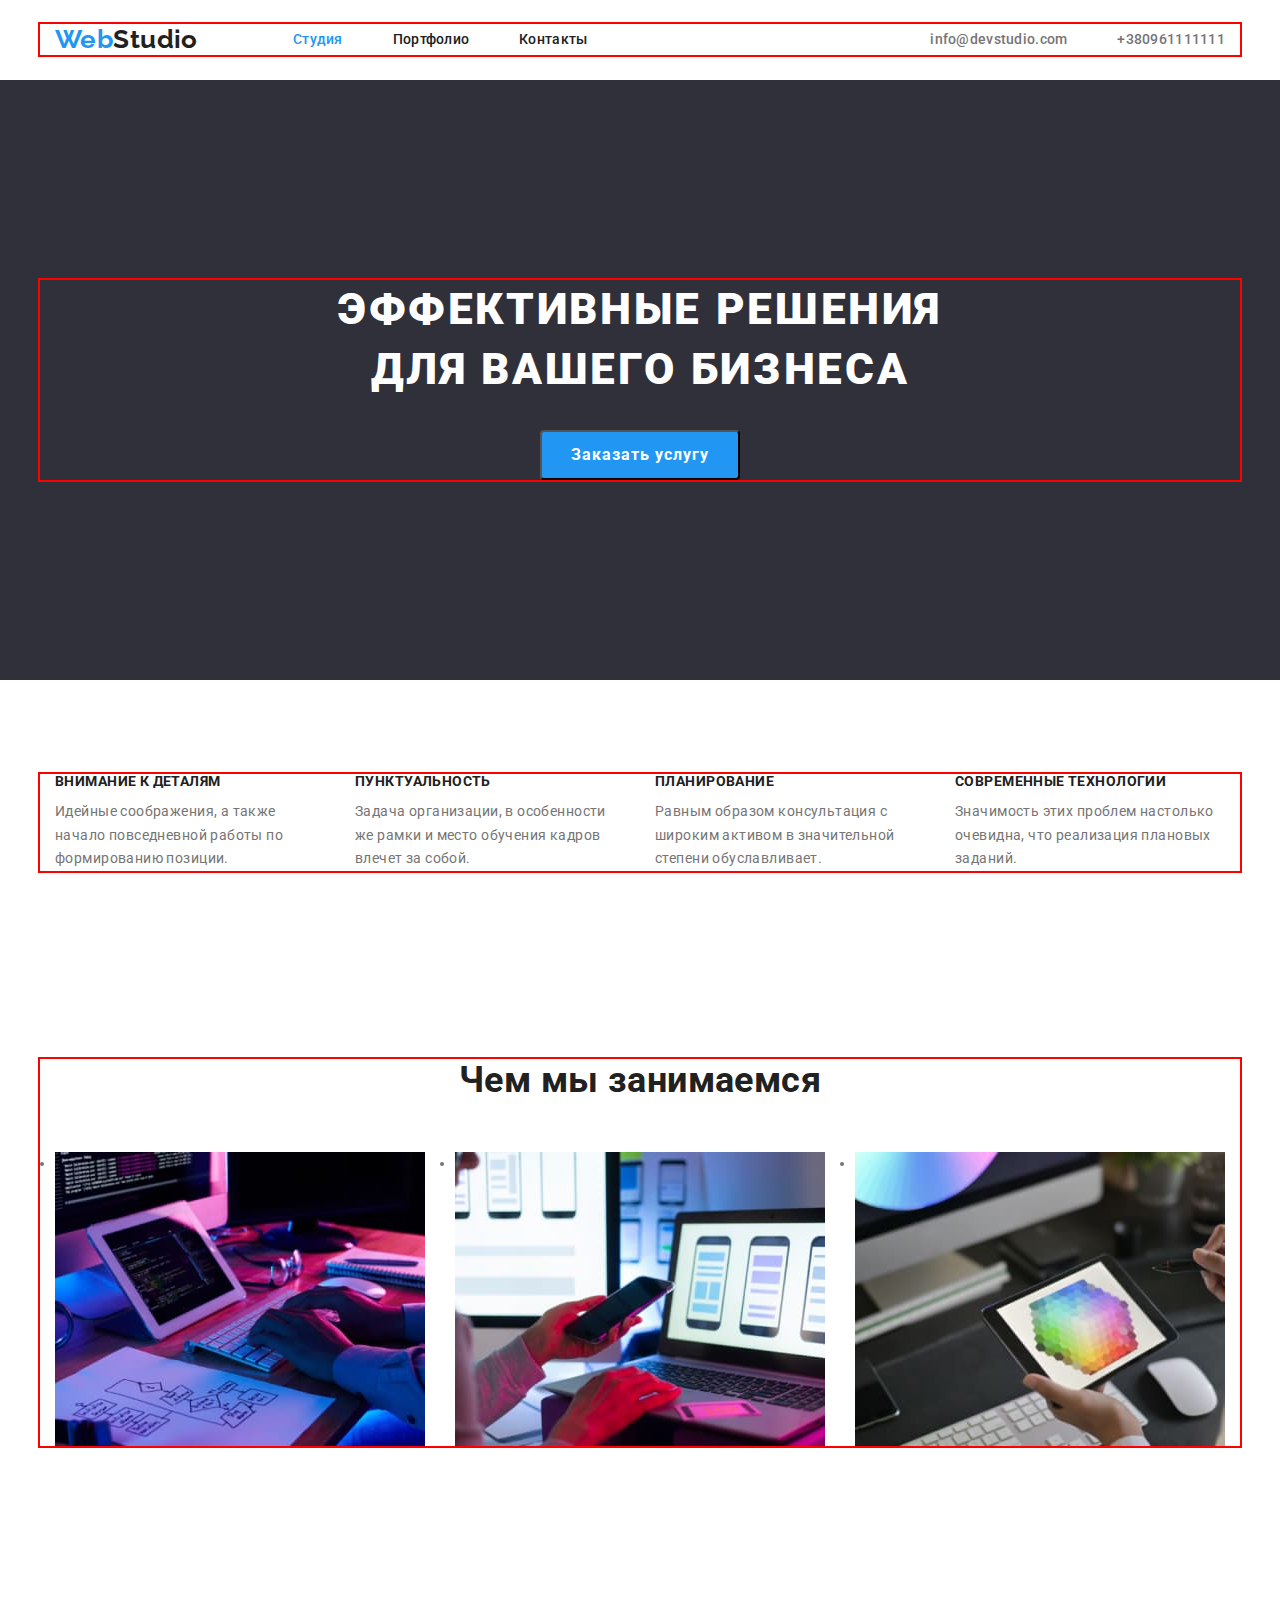
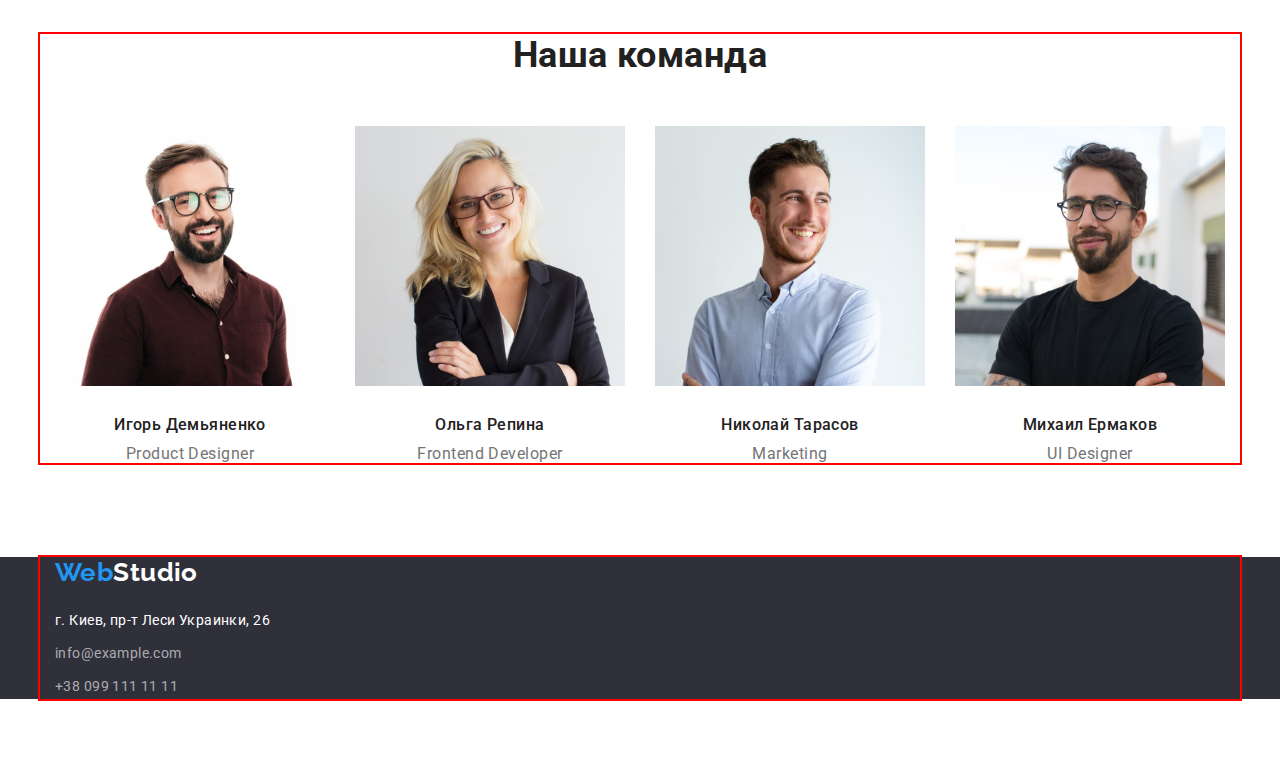
==== index.html @ fa4daae7 "mod4" ====
<!DOCTYPE html>
<html lang="ru">
<head>
    <meta charset="UTF-8">
    <meta http-equiv="X-UA-Compatible" content="IE=edge">
    <meta name="viewport" content="width=device-width, initial-scale=1.0">
    <title>Home</title>
    <link rel="preconnect" href="https://fonts.googleapis.com">
    <link rel="preconnect" href="https://fonts.gstatic.com" crossorigin>
    <link href="https://fonts.googleapis.com/css2?family=Raleway:wght@700&family=Roboto:wght@400;500;700;900&display=swap" rel="stylesheet">
    <link rel="stylesheet" href="https://cdnjs.cloudflare.com/ajax/libs/modern-normalize/1.1.0/modern-normalize.min.css">
    <link rel="stylesheet" href="./css/reset.css">
    <link rel="stylesheet" href="./css/styles.css">
</head>
<body>

<!-- Шапка --> 
<header class="header">
    <div class="container header-container">
        <nav class="header-nav">
            <a class="logo-href" href="/"><span class="accent">Web</span><span class="logo">Studio</span></a>
                <ul class="site-nav list">
                    <li class="header-item"><a href="./index.html" class="link current">Студия</a></li>
                    <li class="header-item"><a href="./portfolio.html" class="link">Портфолио</a></li>
                    <li class="header-item"><a href="Контакты" class="link">Контакты</a></li>
                </ul>
        </nav>
        <ul class="auth-nav list">
            <li><a href="info@devstudio.com" class="link current">info@devstudio.com</a></li>
            <li class="telephone"><a href="+380961111111" class="link">+380961111111</a></li>
        </ul>
    </div>
</header>

<main>
<!-- Герой -->
    <section class="hero-works">
        <div class="container">
            <h1 class="hero-title">Эффективные решения для вашего бизнеса</h1>
            <button type="button" class="button primary">Заказать услугу</button>
        </div>
    </section>

<!-- Преимущества -->
<section class="section">
    <div class="container">
        <ul class="feature-list">
            <li class="feature-item">
                <h3 class="title">Внимание к деталям</h3>
                    <p class="feature-text">Идейные соображения, а также начало повседневной работы по формированию позиции.</p>
            </li> 
            <li class="feature-item">
                <h3 class="title"> Пунктуальность</h3>
                <p class="feature-text">Задача организации, в особенности же рамки и место обучения кадров влечет за собой.</p>
            </li> 
            <li class="feature-item">
                <h3 class="title"> Планирование</h3>
                <p class="feature-text">Равным образом консультация с широким активом в значительной степени обуславливает.</p>
            </li> 
            <li class="feature-item">
                <h3 class="title"> Современные технологии</h3 >
                <p class="feature-text">Значимость этих проблем настолько очевидна, что реализация плановых заданий.</p>
            </li>         
        </ul>
    </div>
</section>

<!-- Примеры -->
<section class="section examples">
    <div class="container">
        <h2 class="section-title">Чем мы занимаемся</h2>
            <ul class="examples-list">
                <li class="examples-item"><img src="./images/1.jpg" alt="на столе лежит клавиатура,на которой две руки набирают код в программе перед планшетом и монитором" width="370"></li>
                <li class="examples-item"><img src="./images/2.jpg" alt="в левой руке телефон, а правая лежит на ноутбуке с изображениями трех телефонов, который стоит на столе" width="370"></li>
                <li class="examples-item"><img src="./images/3.jpg" alt="в левой руке планшет с изображением, а в правой руке стилус на фоне: мышки, клавиатуры,телефона и монитора, которые находятся на столе" width="370"></li>
            </ul>
    </div>
</section>

<!-- Руководители -->
<section class="section leaders">
    <div class="container">
        <h2 class="section-title leaders">Наша команда</h2>
            <ul class="leaders-list list">
                <li class="leaders-item">
                    <img src="./images/4.jpg" alt="фото дизайнера продукта" width="270">
                    <h3 class="section-partition">Игорь Демьяненко</h3>
                    <p class="text">Product Designer</p>
                </li>
                <li class="leaders-item">
                    <img src="./images/5.jpg" alt="фото фронтенд разработчика" width="270">
                    <h3 class="section-partition">Ольга Репина</h3>
                    <p class="text">Frontend Developer</p>
                </li>
                <li class="leaders-item">
                    <img src="./images/6.jpg" alt="фото специалиста по маркетингу" width="270">
                    <h3 class="section-partition">Николай Тарасов</h3>
                    <p class="text">Marketing</p>
                </li>
                <li class="leaders-item">
                    <img src="./images/7.jpg" alt="фото дизайнера интерфейсов" width="270">
                    <h3 class="section-partition">Михаил Ермаков</h3>
                    <p class="text">UI Designer</p>
                </li>
            </ul>
    </div>
</section>
</main>

<!-- Футер -->
<footer class="footer-works">
    <div class="container logo-new">
        <a class="logo-href" href="/"><span class="accent">Web</span><span class="logo">Studio</span> </a>
            <address>
                <ul class="footer-local list">
                    <li class="footer-item">
                        <a href="г.Киев,пр-тЛесиУкраинки,26 " class="link actual">г. Киев, пр-т Леси Украинки, 26 <br/></a>
                    </li>
                    <li class="footer-item">
                        <a href="info@example.com" class="link">info@example.com</a>
                    </li>
                    <li class="footer-item">
                        <a href="+380991111111" class="link">+38 099 111 11 11</a>
                    </li>
                </ul>
            </address>
    </div>
</footer>    
</body>
</html>
---- css/styles.css ----
/* цвет основного текста #212121 */
/* вторичный цвет текста #757575 */
/* акцент #2196F3 */
/* адресс в футере rgba(255, 255, 255, 0.6) */
/* вторичный цвет фона вторичный цвет фона */
/* цвет фона руководителей #F5F4FA */

:root {
  --primary-text-color: #757575;
  --title-text-color: #212121;
  --accent-color: #2196f3;
  --primary-white-color: #ffffff;
  --footer-adress-color: rgba(255, 255, 255, 0.6);
  --base-margin: 30px;
}

/* Стили для index */
body {
  background: var(--primary-white-color);
  color: var(--primary-text-color);
  font-family: Roboto, sans-serif;
  letter-spacing: 0.03em;
  font-size: 14px;
  line-height: 1.71;
}

.container {
  width: 1200px;
  padding-left: 15px;
  padding-right: 15px;
  margin: 0 auto;
  outline: 2px solid red;
}

.list {
  list-style: none;
}

/* шапка */

.header {
  padding-top: 24px;
  padding-bottom: 25px;
}

.accent {
  color: var(--accent-color);
  font-family: Raleway, sans-serif;
  font-weight: 700;
  font-size: 26px;
  line-height: 1.19;
}

.logo {
  color: var(--title-text-color);
  font-family: Raleway, sans-serif;
  font-weight: 700;
  font-size: 26px;
  line-height: 1.19;
}

.logo-href {
  text-decoration: none;
  width: 145px;
  height: 31px;
  margin-right: 93px;
}

/* site nav */
.site-nav .link {
  color: var(--title-text-color);
  letter-spacing: 0.02em;
  font-weight: 500;
  font-size: 14px;
  line-height: 1.14;
  text-decoration: none;
  padding-top: 32px;
  padding-bottom: 32px;
}

.auth-nav .link {
  color: var(--primary-text-color);
  letter-spacing: 0.02em;
  font-weight: 500;
  font-size: 14px;
  line-height: 1.14;
  text-decoration: none;
  padding-top: 32px;
  padding-bottom: 32px;
}

.site-nav .link:hover,
.site-nav .link:focus {
  color: var(--accent-color);
}

.site-nav .link.current {
  color: var(--accent-color);
}

.auth-nav .link:hover,
.auth-nav .link:focus {
  color: var(--accent-color);
}

/* Hero */

.hero-works {
  background-color: #2f303a;
  padding-top: 200px;
  padding-bottom: 200px;
  margin: 0 auto;
  text-align: center;
}

.hero-title {
  color: var(--primary-white-color);
  letter-spacing: 0.06em;
  font-weight: 900;
  font-size: 44px;
  line-height: 1.36;
  text-align: center;
  text-transform: uppercase;
  width: 696px;
  margin: 0 auto;
  margin-bottom: var(--base-margin);
}

/* Section */

.section {
  padding: 94px 0;
}

.section .examples {
  padding: 94px 0;
}

.section-title {
  color: var(--title-text-color);
  font-weight: 700;
  font-size: 36px;
  line-height: 1.17;
  text-align: center;
  width: 376px;
  margin: 0 auto;
  margin-bottom: 50px;
}

.section-title.leaders {
  width: 264px;
  margin: 0 auto;
  margin-bottom: 50px;
}

.section-partition {
  color: var(--title-text-color);
  font-weight: 500;
  font-size: 16px;
  line-height: 1.18;
  margin-bottom: 10px;
  margin-top: 30px;
  text-align: center;
}

.feature-text {
  font-size: 14px;
  line-height: 1.71;
  letter-spacing: 0.03em;
  width: 270px;
  color: var(--primary-text-color);
}

.section .text {
  letter-spacing: 0.03em;
  font-size: 16px;
  line-height: 1.18;
  text-align: center;
}
/* Features */
.feature-list .title {
  color: var(--title-text-color);
  font-weight: 700;
  font-size: 14px;
  line-height: 1.14;
  width: 270px;
  margin-bottom: 10px;
}

.feature-item:not(:last-child) {
  margin-right: var(--base-margin);
}

.feature-list {
  list-style: none;
}

.feature-list .title {
  text-transform: uppercase;
}

/* button */
.button {
  color: var(--title-text-color);
  background-color: var(--primary-white-color);
  display: inline-block;
}

.button.primary {
  color: var(--primary-white-color);
  background-color: var(--accent-color);
  font-family: Roboto, sans-serif;
  letter-spacing: 0.06em;
  font-weight: 700;
  font-size: 16px;
  line-height: 1.87;
  min-width: 200px;
  height: 50px;
  border-radius: 4px;
  margin: 0 auto;
}

/* Footer */

.footer-works {
  background-color: #2f303a;
}

.footer-local {
  font-style: normal;
  margin-top: 20px;
  margin-bottom: 60px;
}

.footer-item:not(:last-child) {
  margin-bottom: 9px;
}

.footer-works .logo {
  color: var(--primary-white-color);
  font-family: Raleway, sans-serif;
  font-weight: 700;
  font-size: 26px;
  line-height: 1.19;
  text-decoration: none;
}

.footer-local .link {
  color: var(--footer-adress-color);
  letter-spacing: 0.03em;
  font-size: 14px;
  line-height: 1.71;
  text-decoration: none;
}

.footer-local .link.actual {
  color: var(--primary-white-color);
  letter-spacing: 0.03em;
  font-size: 14px;
  line-height: 1.71;
  text-decoration: none;
}

.footer-local .link:hover,
.footer-local .link:focus {
  color: var(--accent-color);
}

/* Стили для портфолио */
.button-secondary {
  color: var(--title-text-color);
  background-color: #f5f4fa;
  font-family: Roboto, sans-serif;
  letter-spacing: 0.03em;
  font-weight: 500;
  font-size: 16px;
  line-height: 1.62;
}

.button-secondary.oll {
  width: 73px;
  height: 38px;
}

.button-secondary.web {
  width: 128px;
  height: 38px;
}

.button-secondary.app {
  width: 145px;
  height: 38px;
}

.button-secondary.des {
  width: 103px;
  height: 38px;
}

.button-secondary.mark {
  width: 130px;
  height: 38px;
}

/* Filter */
.filter-part {
  color: var(--primary-white-color);
}

.btn {
  margin-bottom: 50px;
  padding: 6px 22px;
  border-radius: 4px;
}

.filter-list {
  list-style: none;
}

.filter-button.list {
  align-items: center;
  justify-content: center;
}

.filter-button {
  display: flex;
}

.filter-list.option {
  display: flex;
  flex-wrap: wrap;
  margin-left: -30px;
  margin-bottom: -30px;
}

.filter-selection {
  width: calc(100% / 3 - 30px);
  margin-left: 30px;
  margin-bottom: 30px;
}

/* .filter-selection:not(:nth-child(3n)) {
  margin-right: var(--base-margin);
}

.filter-selection:not(:nth-last-child(-n + 3)) {
  margin-bottom: var(--base-margin);
} */

.filter-item {
  /* margin: 0 auto; */
  margin-bottom: 50px;
}

.filter-item:not(:last-child) {
  margin-right: 8px;
}

.filter-list .title {
  color: var(--title-text-color);
  letter-spacing: 0.06em;
  font-weight: 700;
  font-size: 18px;
  line-height: 2;
  width: 322px;
  margin-top: 20px;
  margin-bottom: 4px;
}

.filter-list .text {
  color: var(--primary-text-color);
  letter-spacing: 0.03em;
  font-size: 16px;
  line-height: 1.87;
  width: 322px;
}

.filter {
  padding-top: 94px;
  padding-bottom: 114px;
}

.site-nav {
  display: flex;
  align-items: center;
}

.header-nav {
  display: flex;
}

.header-container {
  display: flex;
  align-items: center;
}

.auth-nav {
  display: flex;
  margin-left: auto;
}

.header-item:not(:last-child) {
  margin-right: 50px;
}

.telephone {
  margin-left: 50px;
}

.feature-list {
  display: flex;
}

.examples-list {
  display: flex;
}

.examples-item:not(:last-child) {
  margin-right: var(--base-margin);
}

.leaders-list {
  display: flex;
}

.leaders-item:not(:last-child) {
  margin-right: var(--base-margin);
}
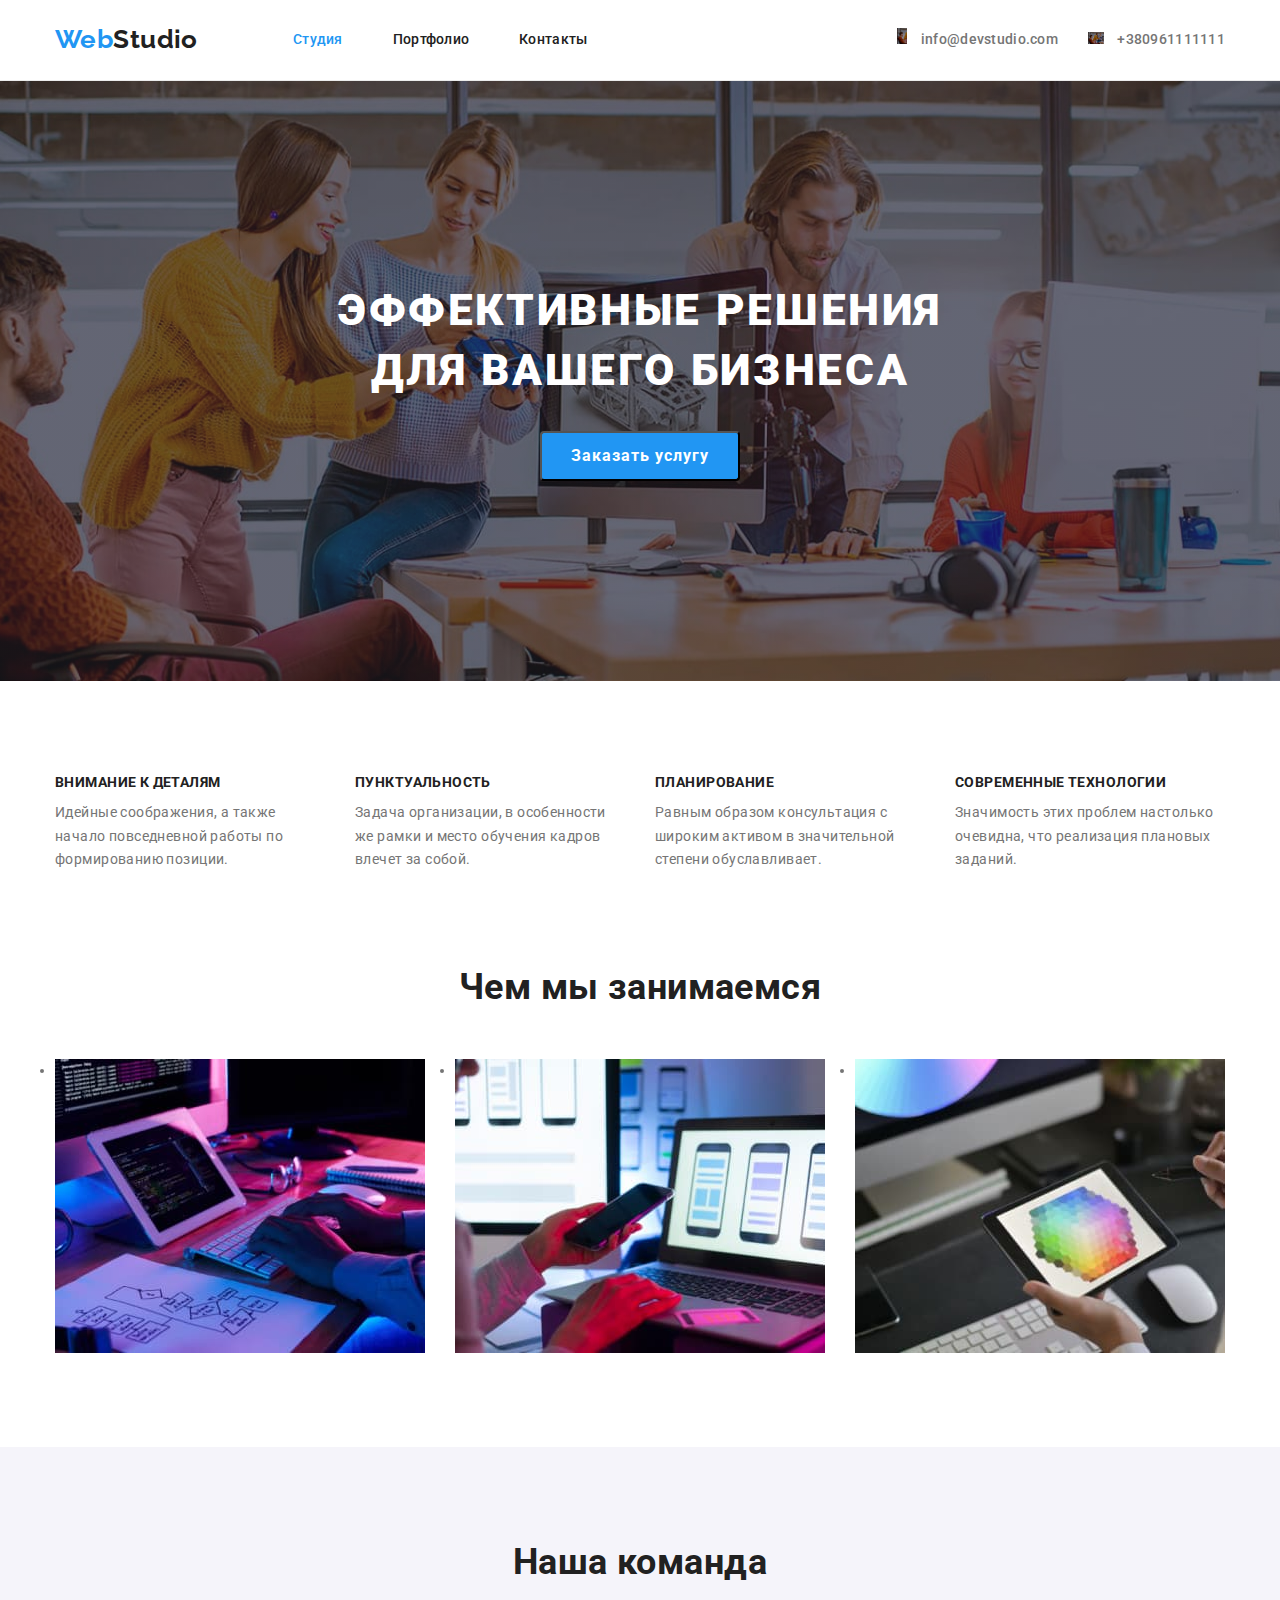
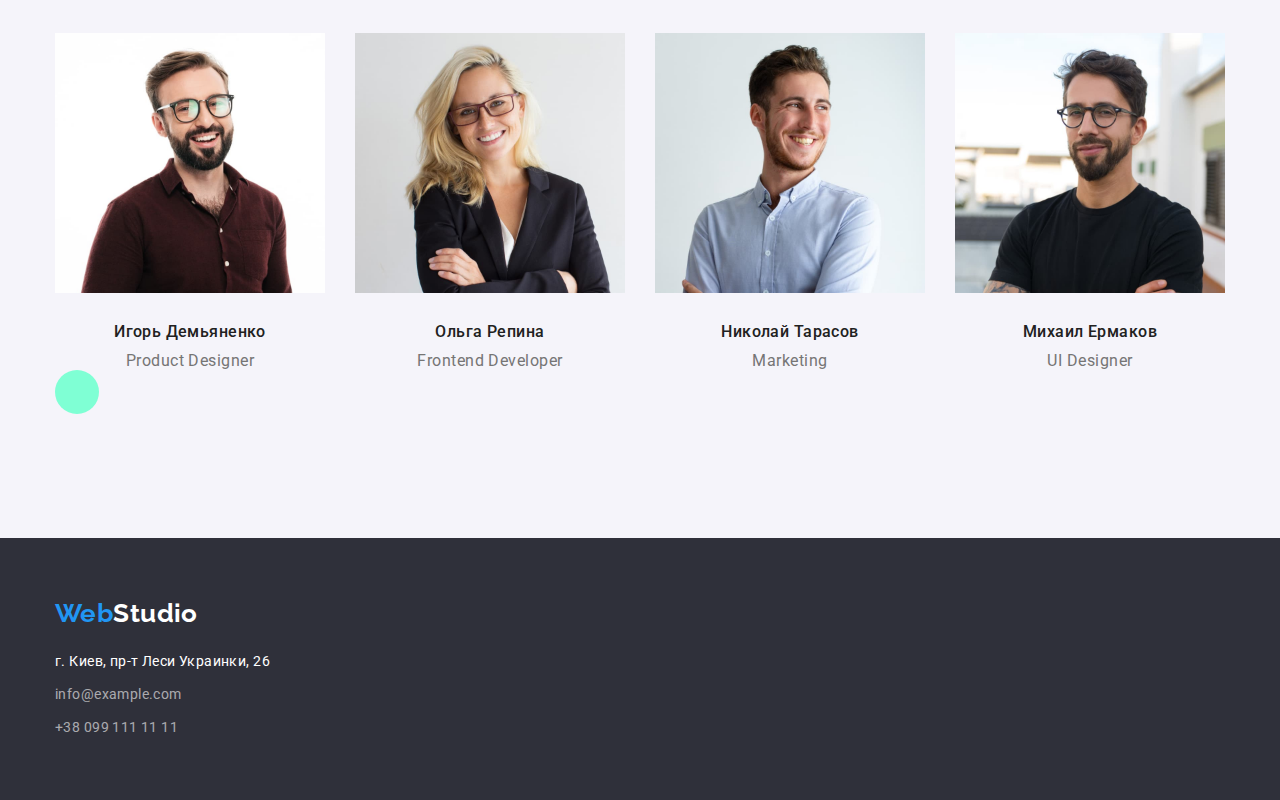
==== commit 0e383e8b: "correction" ====
--- a/index.html
+++ b/index.html
@@ -15,6 +15,7 @@
 <body>
 
 <!-- Шапка --> 
+
 <header class="header">
     <div class="container header-container">
         <nav class="header-nav">
@@ -26,14 +27,19 @@
                 </ul>
         </nav>
         <ul class="auth-nav list">
-            <li><a href="info@devstudio.com" class="link current">info@devstudio.com</a></li>
-            <li class="telephone"><a href="+380961111111" class="link">+380961111111</a></li>
+            <li class="auth-nav-item">
+                <a href="info@devstudio.com" class="link current">info@devstudio.com</a>
+            </li>
+            <li class="auth-nav-telephone">
+                <a href="+380961111111" class="link">+380961111111</a>
+            </li>
         </ul>
     </div>
 </header>
+<main>
 
-<main>
 <!-- Герой -->
+
     <section class="hero-works">
         <div class="container">
             <h1 class="hero-title">Эффективные решения для вашего бизнеса</h1>
@@ -42,6 +48,7 @@
     </section>
 
 <!-- Преимущества -->
+
 <section class="section">
     <div class="container">
         <ul class="feature-list">
@@ -66,7 +73,8 @@
 </section>
 
 <!-- Примеры -->
-<section class="section examples">
+
+<section class="section-examples">
     <div class="container">
         <h2 class="section-title">Чем мы занимаемся</h2>
             <ul class="examples-list">
@@ -78,29 +86,38 @@
 </section>
 
 <!-- Руководители -->
-<section class="section leaders">
+
+<section class="section-leaders">
     <div class="container">
         <h2 class="section-title leaders">Наша команда</h2>
             <ul class="leaders-list list">
                 <li class="leaders-item">
                     <img src="./images/4.jpg" alt="фото дизайнера продукта" width="270">
-                    <h3 class="section-partition">Игорь Демьяненко</h3>
-                    <p class="text">Product Designer</p>
+<div class="people"><h3 class="section-partition">Игорь Демьяненко</h3>
+                    <p class="text">Product Designer</p>                   
+                    <ul class="leaders-social-list list">
+                        <li class="leaders-social-item">
+                            <a href="" class="leaders-social-link link"></a>
+                        </li>
+                    </ul>
                 </li>
                 <li class="leaders-item">
                     <img src="./images/5.jpg" alt="фото фронтенд разработчика" width="270">
-                    <h3 class="section-partition">Ольга Репина</h3>
+<div class="people"><h3 class="section-partition">Ольга Репина</h3>
                     <p class="text">Frontend Developer</p>
+</div>
                 </li>
                 <li class="leaders-item">
                     <img src="./images/6.jpg" alt="фото специалиста по маркетингу" width="270">
-                    <h3 class="section-partition">Николай Тарасов</h3>
+<div class="people"><h3 class="section-partition">Николай Тарасов</h3>
                     <p class="text">Marketing</p>
+</div>
                 </li>
                 <li class="leaders-item">
                     <img src="./images/7.jpg" alt="фото дизайнера интерфейсов" width="270">
-                    <h3 class="section-partition">Михаил Ермаков</h3>
+<div class="people"><h3 class="section-partition">Михаил Ермаков</h3>
                     <p class="text">UI Designer</p>
+                    </div>
                 </li>
             </ul>
     </div>
@@ -108,6 +125,7 @@
 </main>
 
 <!-- Футер -->
+
 <footer class="footer-works">
     <div class="container logo-new">
         <a class="logo-href" href="/"><span class="accent">Web</span><span class="logo">Studio</span> </a>
--- a/css/styles.css
+++ b/css/styles.css
@@ -29,18 +29,32 @@
   padding-left: 15px;
   padding-right: 15px;
   margin: 0 auto;
-  outline: 2px solid red;
+  /* outline: 2px solid red; */
 }
 
 .list {
   list-style: none;
 }
 
-/* шапка */
+/* header */
 
 .header {
   padding-top: 24px;
   padding-bottom: 25px;
+  border-bottom: 1px solid #ececec;
+}
+
+.header-nav {
+  display: flex;
+}
+
+.header-container {
+  display: flex;
+  align-items: center;
+}
+
+.header-item:not(:last-child) {
+  margin-right: 50px;
 }
 
 .accent {
@@ -74,8 +88,6 @@
   font-size: 14px;
   line-height: 1.14;
   text-decoration: none;
-  padding-top: 32px;
-  padding-bottom: 32px;
 }
 
 .auth-nav .link {
@@ -85,8 +97,34 @@
   font-size: 14px;
   line-height: 1.14;
   text-decoration: none;
-  padding-top: 32px;
-  padding-bottom: 32px;
+}
+
+.auth-nav {
+  display: flex;
+  margin-left: auto;
+}
+
+.auth-nav-item::before {
+  content: '';
+  width: 10px;
+  height: 16px;
+  background-color: var(--primary-text-color);
+  background-image: url(../images/fon.jpg);
+  background-size: cover;
+  margin-right: 10px;
+  display: inline-block;
+}
+
+.auth-nav-telephone::before {
+  content: '';
+  width: 16px;
+  height: 12px;
+  background-color: var(--primary-text-color);
+  background-image: url(../images/fon.jpg);
+  background-size: cover;
+  margin-right: 10px;
+  margin-left: 30px;
+  display: inline-block;
 }
 
 .site-nav .link:hover,
@@ -107,6 +145,12 @@
 
 .hero-works {
   background-color: #2f303a;
+  background-image: linear-gradient(rgba(47, 48, 58, 0.4), rgba(47, 48, 58, 0.4)),
+    url(../images/fon.jpg);
+  background-repeat: no-repeat;
+  background-position: center;
+  background-size: cover;
+  max-width: 1600px;
   padding-top: 200px;
   padding-bottom: 200px;
   margin: 0 auto;
@@ -132,8 +176,14 @@
   padding: 94px 0;
 }
 
-.section .examples {
-  padding: 94px 0;
+.section-leaders {
+  padding-top: 94px;
+  padding-bottom: 94px;
+  background-color: #f5f4fa;
+}
+
+.section-examples {
+  padding-bottom: 94px;
 }
 
 .section-title {
@@ -147,7 +197,7 @@
   margin-bottom: 50px;
 }
 
-.section-title.leaders {
+.section-title-leaders {
   width: 264px;
   margin: 0 auto;
   margin-bottom: 50px;
@@ -159,8 +209,12 @@
   font-size: 16px;
   line-height: 1.18;
   margin-bottom: 10px;
-  margin-top: 30px;
   text-align: center;
+}
+
+.people {
+  padding-top: 30px;
+  padding-bottom: 30px;
 }
 
 .feature-text {
@@ -171,7 +225,7 @@
   color: var(--primary-text-color);
 }
 
-.section .text {
+.section-leaders .text {
   letter-spacing: 0.03em;
   font-size: 16px;
   line-height: 1.18;
@@ -200,11 +254,6 @@
 }
 
 /* button */
-.button {
-  color: var(--title-text-color);
-  background-color: var(--primary-white-color);
-  display: inline-block;
-}
 
 .button.primary {
   color: var(--primary-white-color);
@@ -224,12 +273,14 @@
 
 .footer-works {
   background-color: #2f303a;
+  padding-bottom: 60px;
+  padding-top: 60px;
 }
 
 .footer-local {
   font-style: normal;
   margin-top: 20px;
-  margin-bottom: 60px;
+  /* margin-bottom: 60px; */
 }
 
 .footer-item:not(:last-child) {
@@ -275,6 +326,7 @@
   font-weight: 500;
   font-size: 16px;
   line-height: 1.62;
+  border: 0;
 }
 
 .button-secondary.oll {
@@ -304,13 +356,22 @@
 
 /* Filter */
 .filter-part {
-  color: var(--primary-white-color);
-}
-
-.btn {
-  margin-bottom: 50px;
-  padding: 6px 22px;
-  border-radius: 4px;
+  position: absolute;
+  width: 1px;
+  height: 1px;
+  margin: -1px;
+  border: 0;
+  padding: 0;
+  white-space: nowrap;
+  clip-path: inset(100%);
+  clip: rect(0 0 0 0);
+  overflow: hidden;
+}
+
+.filter-banner {
+  padding: 20px 24px;
+  width: 370px;
+  border: 1px solid #eeeeee;
 }
 
 .filter-list {
@@ -319,6 +380,7 @@
 
 .filter-button.list {
   align-items: center;
+  margin-bottom: 50px;
   justify-content: center;
 }
 
@@ -347,11 +409,6 @@
   margin-bottom: var(--base-margin);
 } */
 
-.filter-item {
-  /* margin: 0 auto; */
-  margin-bottom: 50px;
-}
-
 .filter-item:not(:last-child) {
   margin-right: 8px;
 }
@@ -363,7 +420,6 @@
   font-size: 18px;
   line-height: 2;
   width: 322px;
-  margin-top: 20px;
   margin-bottom: 4px;
 }
 
@@ -380,27 +436,21 @@
   padding-bottom: 114px;
 }
 
+.leaders-social-item {
+  width: 44px;
+  height: 44px;
+  background-color: aquamarine;
+  border-radius: 50%;
+}
+
+.leaders-social-link {
+  width: 100%;
+  height: 100%;
+}
+
 .site-nav {
   display: flex;
   align-items: center;
-}
-
-.header-nav {
-  display: flex;
-}
-
-.header-container {
-  display: flex;
-  align-items: center;
-}
-
-.auth-nav {
-  display: flex;
-  margin-left: auto;
-}
-
-.header-item:not(:last-child) {
-  margin-right: 50px;
 }
 
 .telephone {
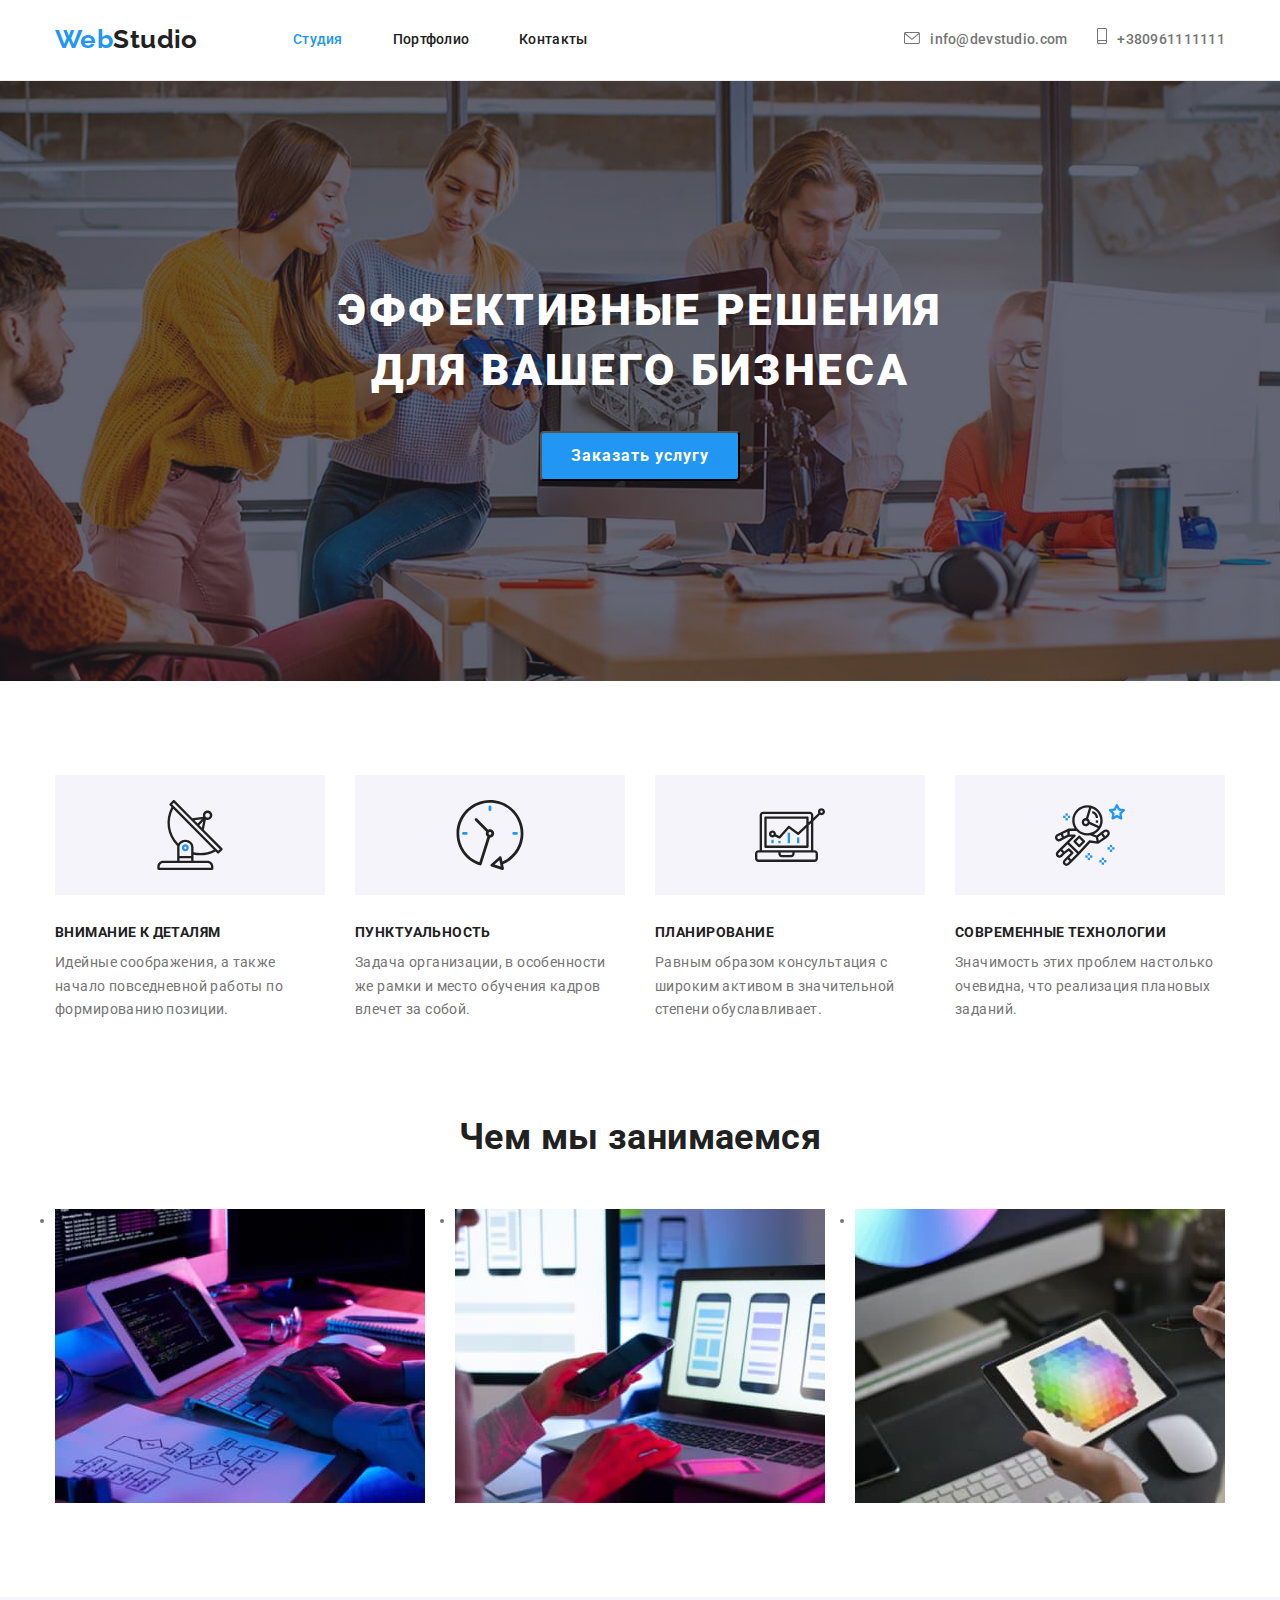
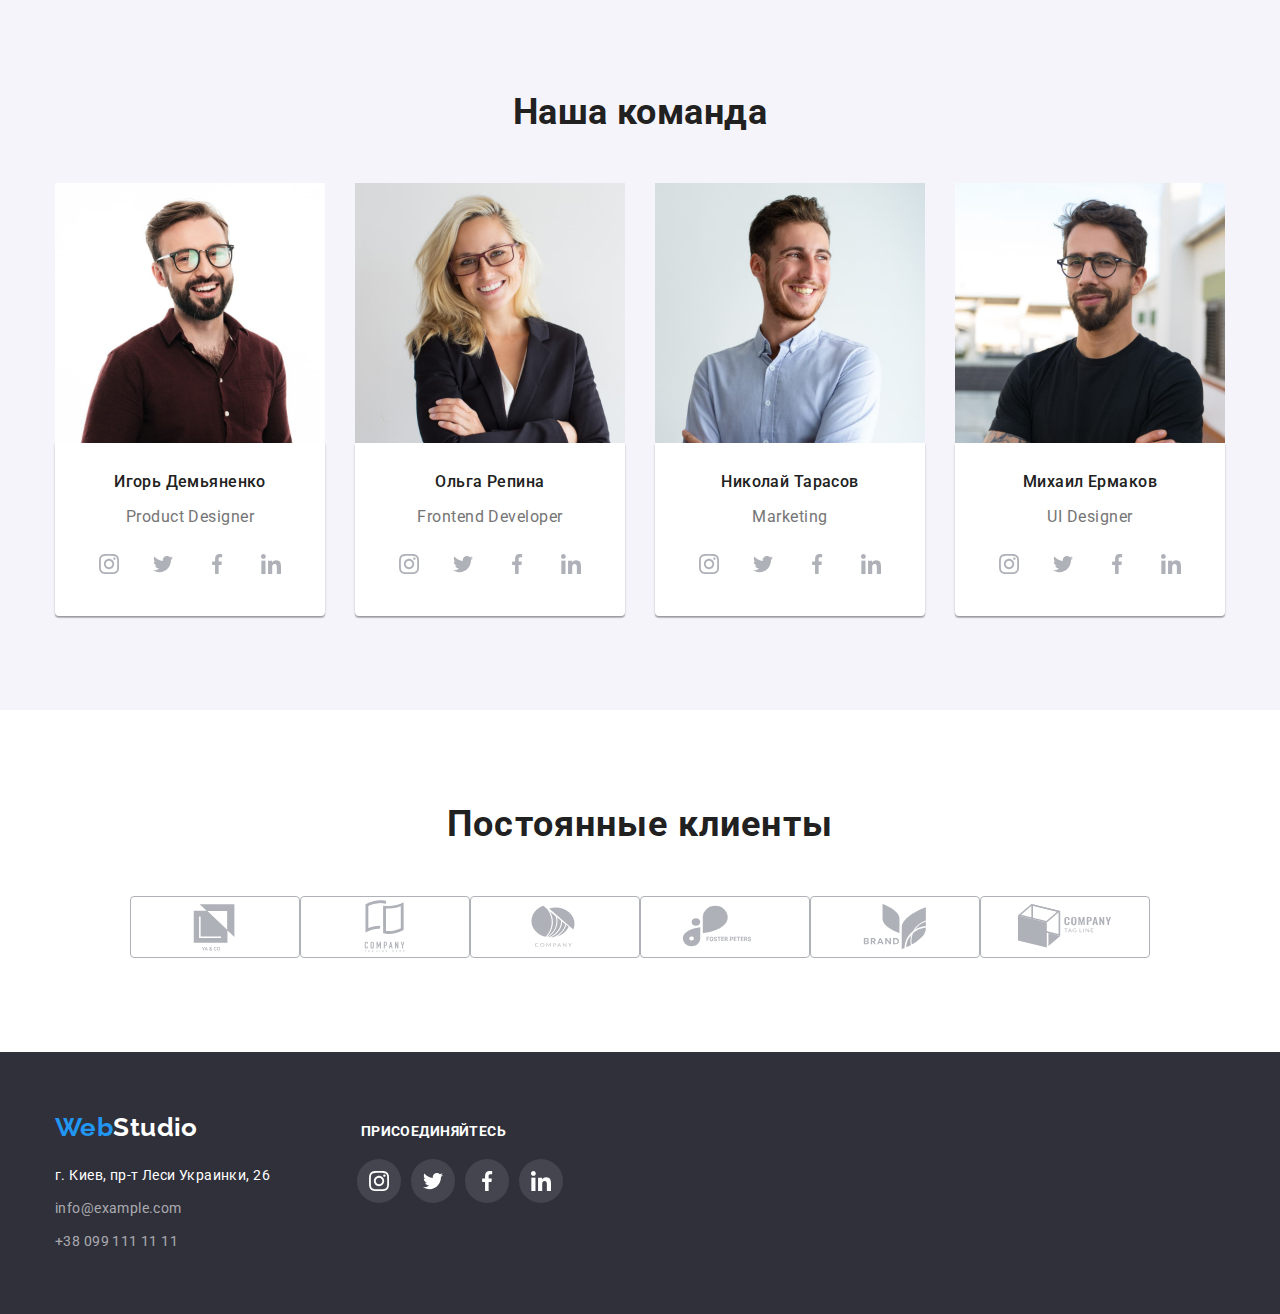
==== commit 02000a5a: "homework4" ====
--- a/index.html
+++ b/index.html
@@ -28,10 +28,14 @@
         </nav>
         <ul class="auth-nav list">
             <li class="auth-nav-item">
-                <a href="info@devstudio.com" class="link current">info@devstudio.com</a>
+                <a href="mailto:info@devstudio.com" class="link header-mail"><svg class="icon-mail" width="16" height="12">
+                    <use href="images/icons.svg#icon-envelope"></use>
+                </svg>info@devstudio.com</a>
             </li>
             <li class="auth-nav-telephone">
-                <a href="+380961111111" class="link">+380961111111</a>
+                <a href="tel:+380961111111" class="link header-tel"><svg class="icon-tel" width="10" height="16">
+                    <use href="images/icons.svg#icon-smartphone"></use>
+                </svg>+380961111111</a>
             </li>
         </ul>
     </div>
@@ -40,12 +44,12 @@
 
 <!-- Герой -->
 
-    <section class="hero-works">
+<section class="hero-works">
         <div class="container">
             <h1 class="hero-title">Эффективные решения для вашего бизнеса</h1>
             <button type="button" class="button primary">Заказать услугу</button>
         </div>
-    </section>
+</section>
 
 <!-- Преимущества -->
 
@@ -93,34 +97,154 @@
             <ul class="leaders-list list">
                 <li class="leaders-item">
                     <img src="./images/4.jpg" alt="фото дизайнера продукта" width="270">
-<div class="people"><h3 class="section-partition">Игорь Демьяненко</h3>
+                <div class="people">
+                    <h3 class="section-partition">Игорь Демьяненко</h3>
                     <p class="text">Product Designer</p>                   
                     <ul class="leaders-social-list list">
                         <li class="leaders-social-item">
-                            <a href="" class="leaders-social-link link"></a>
-                        </li>
+                            <a href="" class="leaders-social-link link">
+                                <svg class="leaders-social-ikon" width="20" height="20">
+                                    <use href="./images/icons.svg#icon-instagram-2"></use>
+                                </svg></a></li>
+                            <li class="leaders-social-item">
+                                <a href="" class="leaders-social-link link"><svg class="leaders-social-ikon" width="20" height="20">
+                                        <use href="./images/icons.svg#icon-twitter-1"></use>
+                                    </svg></a></li>
+                                <li class="leaders-social-item">
+                                    <a href="" class="leaders-social-link link"><svg class="leaders-social-ikon" width="20" height="20">
+                                            <use href="./images/icons.svg#icon-facebook-1"></use>
+                                        </svg></a></li>
+                                    <li class="leaders-social-item">
+                                        <a href="" class="leaders-social-link link"><svg class="leaders-social-ikon" width="20" height="20">
+                                                <use href="./images/icons.svg#icon-linkedin-1"></use>
+                                            </svg></a></li>
                     </ul>
-                </li>
+                </div>                    
                 <li class="leaders-item">
                     <img src="./images/5.jpg" alt="фото фронтенд разработчика" width="270">
 <div class="people"><h3 class="section-partition">Ольга Репина</h3>
                     <p class="text">Frontend Developer</p>
+                    <ul class="leaders-social-list list">
+                        <li class="leaders-social-item">
+                            <a href="" class="leaders-social-link link">
+                                <svg class="leaders-social-ikon" width="20" height="20">
+                                    <use href="./images/icons.svg#icon-instagram-2"></use>
+                                </svg></a>
+                        </li>
+                        <li class="leaders-social-item">
+                            <a href="" class="leaders-social-link link"><svg class="leaders-social-ikon" width="20" height="20">
+                                    <use href="./images/icons.svg#icon-twitter-1"></use>
+                                </svg></a>
+                        </li>
+                        <li class="leaders-social-item">
+                            <a href="" class="leaders-social-link link"><svg class="leaders-social-ikon" width="20" height="20">
+                                    <use href="./images/icons.svg#icon-facebook-1"></use>
+                                </svg></a>
+                        </li>
+                        <li class="leaders-social-item">
+                            <a href="" class="leaders-social-link link"><svg class="leaders-social-ikon" width="20" height="20">
+                                    <use href="./images/icons.svg#icon-linkedin-1"></use>
+                                </svg></a>
+                        </li>
+                    </ul>
 </div>
                 </li>
                 <li class="leaders-item">
                     <img src="./images/6.jpg" alt="фото специалиста по маркетингу" width="270">
 <div class="people"><h3 class="section-partition">Николай Тарасов</h3>
                     <p class="text">Marketing</p>
+                    <ul class="leaders-social-list list">
+                        <li class="leaders-social-item">
+                            <a href="" class="leaders-social-link link">
+                                <svg class="leaders-social-ikon" width="20" height="20">
+                                    <use href="./images/icons.svg#icon-instagram-2"></use>
+                                </svg></a>
+                        </li>
+                        <li class="leaders-social-item">
+                            <a href="" class="leaders-social-link link"><svg class="leaders-social-ikon" width="20" height="20">
+                                    <use href="./images/icons.svg#icon-twitter-1"></use>
+                                </svg></a>
+                        </li>
+                        <li class="leaders-social-item">
+                            <a href="" class="leaders-social-link link"><svg class="leaders-social-ikon" width="20" height="20">
+                                    <use href="./images/icons.svg#icon-facebook-1"></use>
+                                </svg></a>
+                        </li>
+                        <li class="leaders-social-item">
+                            <a href="" class="leaders-social-link link"><svg class="leaders-social-ikon" width="20" height="20">
+                                    <use href="./images/icons.svg#icon-linkedin-1"></use>
+                                </svg></a>
+                        </li>
+                    </ul>
 </div>
                 </li>
                 <li class="leaders-item">
                     <img src="./images/7.jpg" alt="фото дизайнера интерфейсов" width="270">
 <div class="people"><h3 class="section-partition">Михаил Ермаков</h3>
                     <p class="text">UI Designer</p>
+                    <ul class="leaders-social-list list">
+                        <li class="leaders-social-item">
+                            <a href="" class="leaders-social-link link">
+                                <svg class="leaders-social-ikon" width="20" height="20">
+                                    <use href="./images/icons.svg#icon-instagram-2"></use>
+                                </svg></a>
+                        </li>
+                        <li class="leaders-social-item">
+                            <a href="" class="leaders-social-link link"><svg class="leaders-social-ikon" width="20" height="20">
+                                    <use href="./images/icons.svg#icon-twitter-1"></use>
+                                </svg></a>
+                        </li>
+                        <li class="leaders-social-item">
+                            <a href="" class="leaders-social-link link"><svg class="leaders-social-ikon" width="20" height="20">
+                                    <use href="./images/icons.svg#icon-facebook-1"></use>
+                                </svg></a>
+                        </li>
+                        <li class="leaders-social-item">
+                            <a href="" class="leaders-social-link link"><svg class="leaders-social-ikon" width="20" height="20">
+                                    <use href="./images/icons.svg#icon-linkedin-1"></use>
+                                </svg></a>
+                        </li>
+                    </ul>
                     </div>
                 </li>
             </ul>
     </div>
+</section>
+
+<!-- Постоянные клиенты -->
+
+<section class="section-clients">
+<div class="container ofice-container"><h2 class="section-clients-title">Постоянные клиенты</h2>
+    <ul class="section-clients-list list">
+        <li class="section-clients-item">
+            <a href="" class="section-clients-link link">
+                <svg class="section-clients-ikon" width="106" height="60">
+                <use href="./images/icons.svg#icon-Logo1"></use>
+            </svg>
+        </a>
+    </li>
+            <li class="section-clients-item"><a href="" class="section-clients-link link"><svg class="section-clients-ikon"
+                        width="106" height="60">
+                        <use href="./images/icons.svg#icon-Logo-1"></use>
+                    </svg></a></li>
+                    <li class="section-clients-item"><a href="" class="section-clients-link link"><svg class="section-clients-ikon"
+                                width="106" height="60">
+                                <use href="./images/icons.svg#icon-Logo-2"></use>
+                            </svg></a></li>
+                            <li class="section-clients-item"><a href="" class="section-clients-link link"><svg class="section-clients-ikon"
+                                        width="106" height="60">
+                                        <use href="./images/icons.svg#icon-Logo-3"></use>
+                                    </svg></a></li>
+                                    <li class="section-clients-item"><a href="" class="section-clients-link link"><svg class="section-clients-ikon"
+                                                width="106" height="60">
+                                                <use href="./images/icons.svg#icon-Logo-4"></use>
+                                            </svg></a></li>
+                                            <li class="section-clients-item"><a href="" class="section-clients-link link"><svg class="section-clients-ikon"
+                                                        width="106" height="60">
+                                                        <use href="./images/icons.svg#icon-Logo"></use>
+                                                    </svg></a></li>
+                                                    </div>
+    </ul>
 </section>
 </main>
 
@@ -128,20 +252,48 @@
 
 <footer class="footer-works">
     <div class="container logo-new">
-        <a class="logo-href" href="/"><span class="accent">Web</span><span class="logo">Studio</span> </a>
+        <div class="footer-nav">
+            <a class="logo-href" href="/"><span class="accent">Web</span><span class="logo">Studio</span> </a>
             <address>
                 <ul class="footer-local list">
                     <li class="footer-item">
                         <a href="г.Киев,пр-тЛесиУкраинки,26 " class="link actual">г. Киев, пр-т Леси Украинки, 26 <br/></a>
                     </li>
                     <li class="footer-item">
-                        <a href="info@example.com" class="link">info@example.com</a>
+                        <a href="info@example.com" class="link mail">info@example.com</a>
                     </li>
                     <li class="footer-item">
-                        <a href="+380991111111" class="link">+38 099 111 11 11</a>
+                        <a href="+380991111111" class="link mail">+38 099 111 11 11</a>
                     </li>
                 </ul>
             </address>
+        </div>            
+        <div class="footer-proposition">
+                <h3 class="footer-text">присоединяйтесь</h3>
+            <ul class="footer-works-list list">
+                <li class="footer-works-item">
+                    <a href="" class="footer-works-link link">
+                        <svg class="footer-social-ikon" width="20" height="20">
+                            <use href="./images/icons.svg#icon-instagram-2"></use>
+                        </svg>
+                    </a>
+                </li>
+                <li class="footer-works-item">
+                    <a href="" class="footer-works-link link"><svg class="footer-social-ikon" width="20" height="20">
+                            <use href="./images/icons.svg#icon-twitter-1"></use>
+                        </svg></a>
+                </li>
+                <li class="footer-works-item">
+                    <a href="" class="footer-works-link link"><svg class="footer-social-ikon" width="20" height="20">
+                            <use href="./images/icons.svg#icon-facebook-1"></use>
+                        </svg></a>
+                </li>
+                <li class="footer-works-item">
+                    <a href="" class="footer-works-link link"><svg class="footer-social-ikon" width="20" height="20">
+                            <use href="./images/icons.svg#icon-linkedin-1"></use>
+                        </svg></a>
+                </li>
+        </div>
     </div>
 </footer>    
 </body>
--- a/css/styles.css
+++ b/css/styles.css
@@ -36,6 +36,9 @@
   list-style: none;
 }
 
+.link {
+  text-decoration: none;
+}
 /* header */
 
 .header {
@@ -99,17 +102,40 @@
   text-decoration: none;
 }
 
+.site-nav {
+  display: flex;
+  align-items: center;
+}
+
 .auth-nav {
   display: flex;
   margin-left: auto;
-}
-
-.auth-nav-item::before {
+  align-items: center;
+}
+
+.auth-nav-item:not(:last-child) {
+  margin-right: 30px;
+}
+
+.icon-mail,
+.icon-tel {
+  margin-right: 10px;
+  fill: currentColor;
+}
+
+.header-mail:hover,
+.header-mail:focus,
+.header-tel:hover,
+.header-tel:focus {
+  color: var(--accent-color);
+}
+
+/* .auth-nav-item::before {
   content: '';
   width: 10px;
   height: 16px;
   background-color: var(--primary-text-color);
-  background-image: url(../images/fon.jpg);
+  background-image: url(../images/icons.svg#icon-envelope);
   background-size: cover;
   margin-right: 10px;
   display: inline-block;
@@ -120,12 +146,12 @@
   width: 16px;
   height: 12px;
   background-color: var(--primary-text-color);
-  background-image: url(../images/fon.jpg);
+  background-image: url(../images/icons.svg#icon-smartphone);
   background-size: cover;
   margin-right: 10px;
   margin-left: 30px;
   display: inline-block;
-}
+} */
 
 .site-nav .link:hover,
 .site-nav .link:focus {
@@ -210,11 +236,16 @@
   line-height: 1.18;
   margin-bottom: 10px;
   text-align: center;
+  margin-bottom: 16px;
 }
 
 .people {
   padding-top: 30px;
   padding-bottom: 30px;
+  background: #ffffff;
+  box-shadow: 0px 1px 3px rgba(0, 0, 0, 0.12), 0px 1px 1px rgba(0, 0, 0, 0.14),
+    0px 2px 1px rgba(0, 0, 0, 0.2);
+  border-radius: 0px 0px 4px 4px;
 }
 
 .feature-text {
@@ -231,6 +262,7 @@
   line-height: 1.18;
   text-align: center;
 }
+
 /* Features */
 .feature-list .title {
   color: var(--title-text-color);
@@ -243,6 +275,38 @@
 
 .feature-item:not(:last-child) {
   margin-right: var(--base-margin);
+  width: 270px;
+}
+
+.feature-list {
+  display: flex;
+}
+
+.feature-item::before {
+  content: '';
+  background-color: #f5f4fa;
+  height: 120px;
+  display: block;
+  background-position: center;
+  background-size: 70px;
+  background-repeat: no-repeat;
+  margin-bottom: 30px;
+}
+
+.feature-item:nth-child(1)::before {
+  background-image: url(../images/antenna.svg);
+}
+
+.feature-item:nth-child(2)::before {
+  background-image: url(../images/clock.svg);
+}
+
+.feature-item:nth-child(3)::before {
+  background-image: url(../images/diagram.svg);
+}
+
+.feature-item:nth-child(4)::before {
+  background-image: url(../images/astronaut.svg);
 }
 
 .feature-list {
@@ -280,7 +344,6 @@
 .footer-local {
   font-style: normal;
   margin-top: 20px;
-  /* margin-bottom: 60px; */
 }
 
 .footer-item:not(:last-child) {
@@ -304,7 +367,7 @@
   text-decoration: none;
 }
 
-.footer-local .link.actual {
+.link.actual {
   color: var(--primary-white-color);
   letter-spacing: 0.03em;
   font-size: 14px;
@@ -312,9 +375,69 @@
   text-decoration: none;
 }
 
-.footer-local .link:hover,
-.footer-local .link:focus {
-  color: var(--accent-color);
+.link.mail:hover,
+.link.mail:focus {
+  color: var(--primary-white-color);
+}
+
+.actual:hover,
+.actual:focus {
+  color: rgba(255, 255, 255, 0.6);
+}
+
+.logo-new {
+  display: flex;
+  align-items: baseline;
+}
+
+.footer-nav {
+  min-width: 231px;
+}
+
+.footer-proposition {
+  width: 208px;
+  margin-left: 70px;
+  /* display: flex; */
+}
+
+.footer-works-list {
+  display: flex;
+  justify-content: center;
+}
+
+.footer-works-item {
+  margin-right: 10px;
+  margin-top: 20px;
+}
+
+.footer-text {
+  font-weight: 700px;
+  font-size: 14px;
+  line-height: calc(16 / 14);
+  letter-spacing: 0.03em;
+  text-transform: uppercase;
+  color: var(--primary-white-color);
+}
+
+.footer-works-link {
+  width: 44px;
+  height: 44px;
+  color: var(--primary-white-color);
+  border-radius: 50%;
+  display: flex;
+  justify-content: center;
+  align-items: center;
+  background: rgba(255, 255, 255, 0.1);
+}
+
+.footer-works-link:hover,
+.footer-works-link:focus {
+  background-color: var(--accent-color);
+  color: var(--primary-white-color);
+}
+
+.footer-social-ikon {
+  fill: currentColor;
 }
 
 /* Стили для портфолио */
@@ -328,6 +451,14 @@
   line-height: 1.62;
   border: 0;
 }
+.button-secondary:hover,
+.button-secondary:focus {
+  color: var(--primary-white-color);
+  background: #2196f3;
+  box-shadow: 0px 3px 1px rgba(0, 0, 0, 0.1), 0px 1px 2px rgba(0, 0, 0, 0.08),
+    0px 2px 2px rgba(0, 0, 0, 0.12);
+  border-radius: 4px;
+}
 
 .button-secondary.oll {
   width: 73px;
@@ -352,6 +483,16 @@
 .button-secondary.mark {
   width: 130px;
   height: 38px;
+}
+
+.hero-link {
+  display: block;
+}
+
+.hero-link:hover,
+.hero-link:focus {
+  box-shadow: 0px 1px 1px rgba(0, 0, 0, 0.12), 0px 4px 4px rgba(0, 0, 0, 0.06),
+    1px 4px 6px rgba(0, 0, 0, 0.16);
 }
 
 /* Filter */
@@ -436,43 +577,106 @@
   padding-bottom: 114px;
 }
 
-.leaders-social-item {
+/* .leaders-social-item {
   width: 44px;
   height: 44px;
-  background-color: aquamarine;
+} */
+
+.leaders-social-link {
+  width: 44px;
+  height: 44px;
   border-radius: 50%;
-}
-
-.leaders-social-link {
+  display: flex;
+  align-items: center;
+  justify-content: center;
+  color: #afb1b8;
+}
+
+.leaders-social-link:hover,
+.leaders-social-link:focus {
+  background-color: var(--accent-color);
+  color: var(--primary-white-color);
+}
+
+.leaders-social-ikon {
+  fill: currentColor;
+}
+
+.leaders-social-list {
+  display: flex;
+  justify-content: center;
+  margin-top: 16px;
+}
+
+.leaders-social-item + .leaders-social-item {
+  margin-left: 10px;
+}
+
+.telephone {
+  margin-left: 50px;
+}
+
+.feature-list {
+  display: flex;
+}
+
+.examples-list {
+  display: flex;
+}
+
+.examples-item:not(:last-child) {
+  margin-right: var(--base-margin);
+}
+
+.leaders-list {
+  display: flex;
+}
+
+.leaders-item:not(:last-child) {
+  margin-right: var(--base-margin);
+}
+
+.section-clients {
+  padding-bottom: 94px;
+  padding-top: 94px;
+}
+
+.section-clients-title {
+  color: var(--title-text-color);
+  font-weight: 700;
+  font-size: 36px;
+  line-height: 1.16;
+  text-align: center;
+  margin-bottom: 50px;
+  letter-spacing: 0.03em;
+  /* width: 390px; */
+  margin: 0 auto;
+}
+
+.section-clients-list {
+  display: flex;
+  justify-content: center;
+  margin-top: 50px;
+}
+
+.section-clients-link {
   width: 100%;
   height: 100%;
-}
-
-.site-nav {
   display: flex;
   align-items: center;
-}
-
-.telephone {
-  margin-left: 50px;
-}
-
-.feature-list {
-  display: flex;
-}
-
-.examples-list {
-  display: flex;
-}
-
-.examples-item:not(:last-child) {
-  margin-right: var(--base-margin);
-}
-
-.leaders-list {
-  display: flex;
-}
-
-.leaders-item:not(:last-child) {
-  margin-right: var(--base-margin);
-}
+  justify-content: center;
+  color: #afb1b8;
+  width: 170px;
+  border: 1px solid #afb1b8;
+  border-radius: 4px;
+}
+
+.section-clients-ikon {
+  fill: currentColor;
+}
+
+.section-clients-link:hover,
+.section-clients-link:focus {
+  background-color: var(--accent-color);
+  color: var(--primary-white-color);
+}
